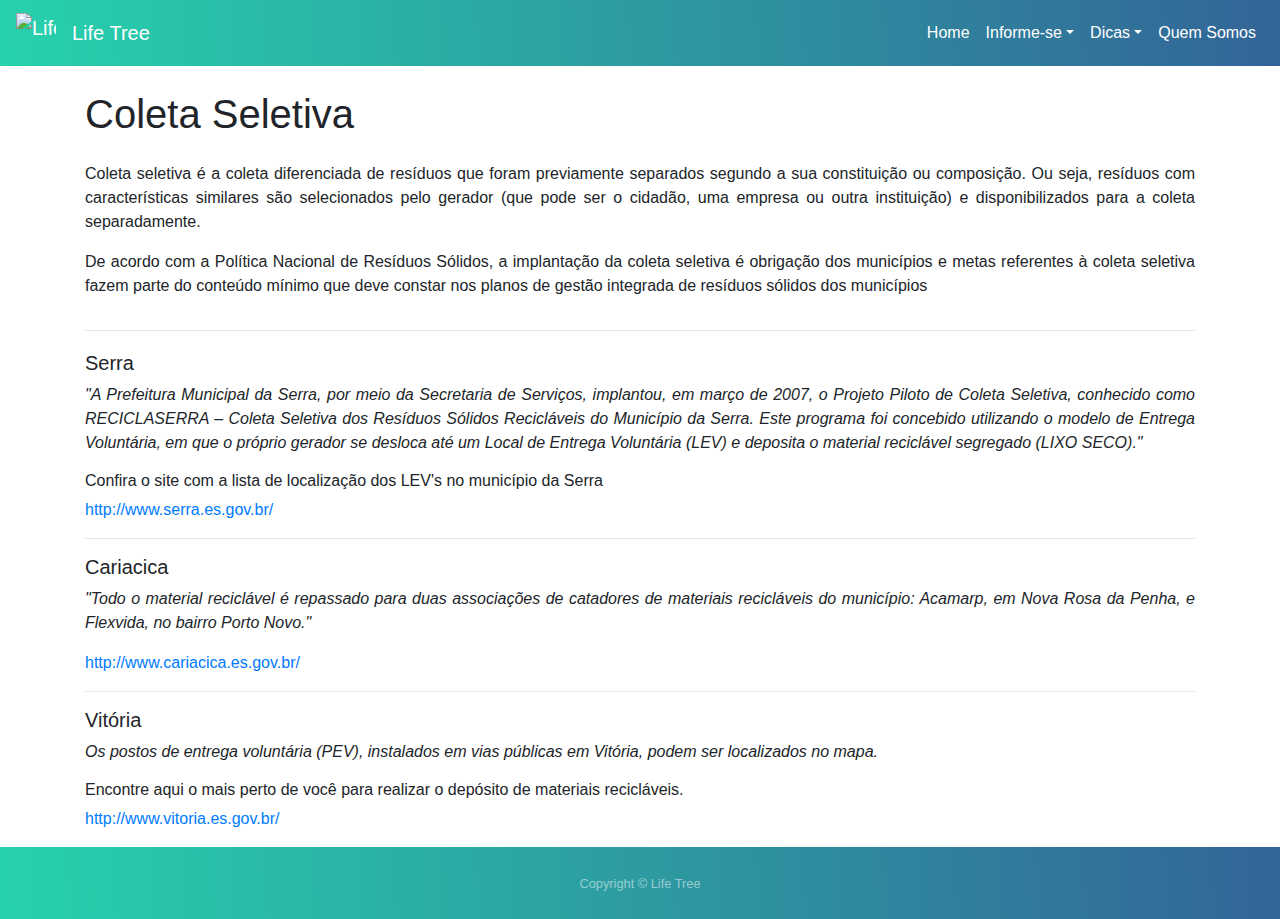
==== pages/coleta.html @ 6f2312be "Primeiros uploads" ====
<!DOCTYPE html>

<html lang="pt">

<head>

    <!-- Meta Tags -->
    <meta charset="utf-8">
    <meta name="viewport" content="width=device-width, initial-scale=1, shrink-to-fit=no">
    <link rel="stylesheet" href="https://cdnjs.cloudflare.com/ajax/libs/font-awesome/4.7.0/css/font-awesome.min.css">

    <title>Life Tree</title>
    <link rel="shortcut icon" href="pic/image/icone.png" width="8">

    <!-- Conexão CSS -->
    <link rel="stylesheet" type="text/css" href="style/css/main_style.css">

    <!-- [OPICIONAL] Conexão JavaScript -->
    <script type="text/javascript" src="style/js/main_script.js"></script>

     
    <!-- Manifest -->
    <link rel="manifest" href="/manifest.json">

    <!-- jQuery, Popper.js, Bootstrap JS -->
    <link rel="stylesheet" href="https://stackpath.bootstrapcdn.com/bootstrap/4.3.1/css/bootstrap.min.css" integrity="sha384-ggOyR0iXCbMQv3Xipma34MD+dH/1fQ784/j6cY/iJTQUOhcWr7x9JvoRxT2MZw1T" crossorigin="anonymous">
    <script src="https://code.jquery.com/jquery-3.3.1.slim.min.js" integrity="sha384-q8i/X+965DzO0rT7abK41JStQIAqVgRVzpbzo5smXKp4YfRvH+8abtTE1Pi6jizo" crossorigin="anonymous"></script>
    <script src="https://cdnjs.cloudflare.com/ajax/libs/popper.js/1.14.7/umd/popper.min.js" integrity="sha384-UO2eT0CpHqdSJQ6hJty5KVphtPhzWj9WO1clHTMGa3JDZwrnQq4sF86dIHNDz0W1" crossorigin="anonymous"></script>
    <script src="https://stackpath.bootstrapcdn.com/bootstrap/4.3.1/js/bootstrap.min.js" integrity="sha384-JjSmVgyd0p3pXB1rRibZUAYoIIy6OrQ6VrjIEaFf/nJGzIxFDsf4x0xIM+B07jRM" crossorigin="anonymous"></script>
    <style>
      /* Códidog de gradiente */
        .teste-background {
            background: linear-gradient(87deg, #27d2ac 00%, #345995 110%) !important;
        }
    </style>

</head>

<body>

        <!-- Barra de Navegação -->
    <nav class="navbar navbar-expand-lg navbar-dark teste-background">
        <a class="navbar-brand" href="main.html"><img src="pic/image/icone.png" width="40" height="40" class="d-inline-block align-top" title="Life Tree" alt="Life Tree"></a>
        <a class="navbar-brand" href="main.html" class="d-inline-block align-top">Life Tree</a>
        <button class="navbar-toggler" type="button" data-toggle="collapse" data-target="#navbarSupportedContent" aria-controls="navbarSupportedContent" aria-expanded="false" aria-label="Toggle navigation">
            <span class="navbar-toggler-icon"></span>
        </button>

        <div class="collapse navbar-collapse" id="navbarSupportedContent">
            <ul class="navbar-nav ml-auto">
                <li class="nav-item active">
                    <a class="nav-link text-white" href="main.html">Home<span class="sr-only">(current)</span></a>
                </li>
                <li class="nav-item dropdown">
                    <a class="nav-link dropdown-toggle text-white" href="#" id="navbarDropdown" role="button" data-toggle="dropdown" aria-haspopup="true" aria-expanded="false">Informe-se</a>
                    <div class="dropdown-menu dropdown-menu-right animate slideIn" aria-labelledby="navbarDropdown">
                        <a class="dropdown-item" href="flora.html">Flora</a>
                        <a class="dropdown-item" href="ong.html">ONG's Parcerias</a>
                        <a class="dropdown-item" href="coleta.html">Reciclagem</a>
                    </div>
                </li>
                <li class="nav-item dropdown">
                    <a class="nav-link dropdown-toggle text-white" href="#" id="navbarDropdown" role="button" data-toggle="dropdown" aria-haspopup="true" aria-expanded="false">Dicas</a>
                    <div class="dropdown-menu dropdown-menu-right animate slideIn" aria-labelledby="navbarDropdown">
                        <a class="dropdown-item" href="curiosidades.html">Curiosidades</a>
                        <a class="dropdown-item" href="dicas.html">Recicle em Casa</a>
                    </div>
                </li>
                <li class="nav-item">
                    <a class="nav-link text-white" href="aboutus.html">Quem Somos</a>
                </li>
            </ul>
        </div>
    </nav>
    <!-- END Barra de Navegação -->

    <!-- Conteúdo -->

    <!-- Alterado -->
    <div class="col-xl-12 col-lg-12 mt-9">

        <div class="container"> <!-- Redução de vários container para um único container-->
          <!-- Adiconado as clases font-weight-light pt-4 pb-3 no H1 -->
            <h1 class="font-weight-light pt-4 pb-3">Coleta Seletiva</h1>
            <!-- Adicao da classe text-justify -->
            <p class="text-justify">Coleta seletiva é a coleta diferenciada de resíduos que foram previamente separados segundo a sua constituição ou composição. 
              Ou seja, resíduos com características similares são selecionados pelo gerador (que pode ser o cidadão, uma empresa ou outra instituição) 
              e disponibilizados para a coleta separadamente.
            </p>
            <!-- Adicao da classe text-justify e pb-3 para adicionar espacamento a baixo -->
            <p class="text-justify pb-3">De acordo com a Política Nacional de Resíduos Sólidos, a implantação da coleta seletiva é obrigação dos municípios e metas referentes
            à coleta seletiva fazem parte do conteúdo mínimo que deve constar nos planos de gestão integrada de resíduos sólidos dos municípios</p>

          <hr>

          <h5 class="pt-1">Serra</h5>
          <!-- Adicao da classe text-justify -->
          <P class=" text-justify font-italic">"A Prefeitura Municipal da Serra, por meio da Secretaria de Serviços,
             implantou, em março de 2007, o Projeto Piloto de Coleta Seletiva, conhecido como 
             RECICLASERRA – Coleta Seletiva dos Resíduos Sólidos Recicláveis do Município da Serra. 
             Este programa foi concebido utilizando o modelo de Entrega Voluntária, em que o próprio 
             gerador se desloca até um Local de Entrega Voluntária (LEV) e deposita o material reciclável segregado (LIXO SECO)."</P>

          <h6 class="">Confira o site com a lista de localização dos LEV's no município da Serra</h6>
          <p><a href="http://www.serra.es.gov.br/site/pagina/coleta-seletiva">http://www.serra.es.gov.br/</a></P>

          <hr>

          <h5>Cariacica</h5>
          <!-- Adicao da classe text-justify -->
          <P class="font-italic text-justify">"Todo o material reciclável é repassado para duas associações de catadores de materiais recicláveis do município: Acamarp, 
            em Nova Rosa da Penha, e Flexvida, no bairro Porto Novo."</P>

          <p><a href="http://www.cariacica.es.gov.br/wp-content/uploads//2018/05/Coleta-Cariacica.pdf">http://www.cariacica.es.gov.br/</a></P>

          <hr>

          <h5>Vitória</h5>
          <P class="font-italic text-justify">Os postos de entrega voluntária (PEV), instalados em vias públicas em Vitória, podem ser localizados no mapa. </P>
          <h6>Encontre aqui o mais perto de você para realizar o depósito de materiais recicláveis.</h6>

          <p><a href="http://www.vitoria.es.gov.br/cidade/coleta_seletiva"target="_blank">http://www.vitoria.es.gov.br/</a></P>
        </div>
    </div>

    <!-- END Conteúdo -->
        <!-- Rodapé -->
  <div>
    <footer id="sticky-footer" class="py-4 bg-dark text-white-50 teste-background">
      <div class="container text-center">
        <small>Copyright &copy; Life Tree</small>
      </div>
    </footer>
  </div>
    <!-- END Rodapé -->
</body>

</html>
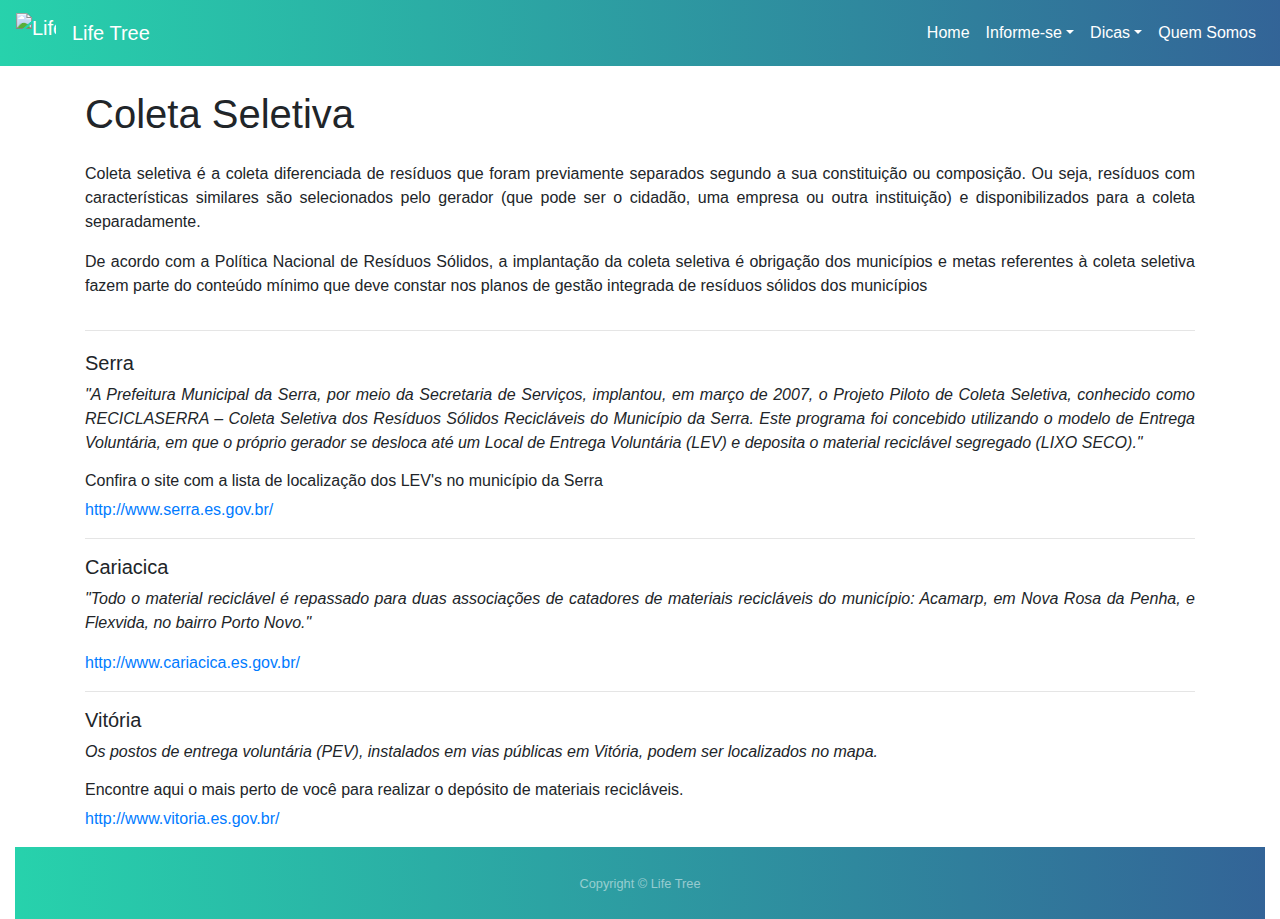
==== commit e6073faa: "Finalização do PWA" ====
--- a/pages/coleta.html
+++ b/pages/coleta.html
@@ -3,45 +3,40 @@
 <html lang="pt">
 
 <head>
-
     <!-- Meta Tags -->
     <meta charset="utf-8">
     <meta name="viewport" content="width=device-width, initial-scale=1, shrink-to-fit=no">
     <link rel="stylesheet" href="https://cdnjs.cloudflare.com/ajax/libs/font-awesome/4.7.0/css/font-awesome.min.css">
 
     <title>Life Tree</title>
-    <link rel="shortcut icon" href="pic/image/icone.png" width="8">
+    <link rel="shortcut icon" href="/lifetree/src/pic/image/icon.png" width="8">
 
     <!-- Conexão CSS -->
-    <link rel="stylesheet" type="text/css" href="style/css/main_style.css">
+    <link rel="stylesheet" type="text/css" href="/lifetree/src/css/main_style.css">
+    <link rel="stylesheet" type="text/css" href="/lifetree/src/css/main_style2.css">
 
-    <!-- [OPICIONAL] Conexão JavaScript -->
-    <script type="text/javascript" src="style/js/main_script.js"></script>
+    <!-- Manifest -->
+    <link rel="manifest" href="/lifetree/manifest.json">
+    <meta name="theme-color" content="#27d2ac">
 
-     
-    <!-- Manifest -->
-    <link rel="manifest" href="/manifest.json">
+    <!-- ADD IOS SUPPORT -->
 
-    <!-- jQuery, Popper.js, Bootstrap JS -->
     <link rel="stylesheet" href="https://stackpath.bootstrapcdn.com/bootstrap/4.3.1/css/bootstrap.min.css" integrity="sha384-ggOyR0iXCbMQv3Xipma34MD+dH/1fQ784/j6cY/iJTQUOhcWr7x9JvoRxT2MZw1T" crossorigin="anonymous">
-    <script src="https://code.jquery.com/jquery-3.3.1.slim.min.js" integrity="sha384-q8i/X+965DzO0rT7abK41JStQIAqVgRVzpbzo5smXKp4YfRvH+8abtTE1Pi6jizo" crossorigin="anonymous"></script>
-    <script src="https://cdnjs.cloudflare.com/ajax/libs/popper.js/1.14.7/umd/popper.min.js" integrity="sha384-UO2eT0CpHqdSJQ6hJty5KVphtPhzWj9WO1clHTMGa3JDZwrnQq4sF86dIHNDz0W1" crossorigin="anonymous"></script>
-    <script src="https://stackpath.bootstrapcdn.com/bootstrap/4.3.1/js/bootstrap.min.js" integrity="sha384-JjSmVgyd0p3pXB1rRibZUAYoIIy6OrQ6VrjIEaFf/nJGzIxFDsf4x0xIM+B07jRM" crossorigin="anonymous"></script>
-    <style>
-      /* Códidog de gradiente */
+
+    <!-- [OPCIONAL] Style -->
+    <style type="text/css">
         .teste-background {
             background: linear-gradient(87deg, #27d2ac 00%, #345995 110%) !important;
         }
     </style>
-
 </head>
 
 <body>
 
-        <!-- Barra de Navegação -->
+    <!-- Barra de Navegação -->
     <nav class="navbar navbar-expand-lg navbar-dark teste-background">
-        <a class="navbar-brand" href="main.html"><img src="pic/image/icone.png" width="40" height="40" class="d-inline-block align-top" title="Life Tree" alt="Life Tree"></a>
-        <a class="navbar-brand" href="main.html" class="d-inline-block align-top">Life Tree</a>
+            <a class="navbar-brand" href="/lifetree/index.html"><img src="/lifetree/src/pics/image/icone.png" width="40" height="40" class="d-inline-block align-top" title="Life Tree" alt="Life Tree"></a>
+        <a class="navbar-brand" href="/lifetree/index.html" class="d-inline-block align-top">Life Tree</a>
         <button class="navbar-toggler" type="button" data-toggle="collapse" data-target="#navbarSupportedContent" aria-controls="navbarSupportedContent" aria-expanded="false" aria-label="Toggle navigation">
             <span class="navbar-toggler-icon"></span>
         </button>
@@ -49,7 +44,7 @@
         <div class="collapse navbar-collapse" id="navbarSupportedContent">
             <ul class="navbar-nav ml-auto">
                 <li class="nav-item active">
-                    <a class="nav-link text-white" href="main.html">Home<span class="sr-only">(current)</span></a>
+                    <a class="nav-link text-white" href="/lifetree/index.html">Home<span class="sr-only">(current)</span></a>
                 </li>
                 <li class="nav-item dropdown">
                     <a class="nav-link dropdown-toggle text-white" href="#" id="navbarDropdown" role="button" data-toggle="dropdown" aria-haspopup="true" aria-expanded="false">Informe-se</a>
@@ -79,60 +74,58 @@
     <!-- Alterado -->
     <div class="col-xl-12 col-lg-12 mt-9">
 
-        <div class="container"> <!-- Redução de vários container para um único container-->
-          <!-- Adiconado as clases font-weight-light pt-4 pb-3 no H1 -->
+        <div class="container">
+            <!-- Redução de vários container para um único container-->
+            <!-- Adiconado as clases font-weight-light pt-4 pb-3 no H1 -->
             <h1 class="font-weight-light pt-4 pb-3">Coleta Seletiva</h1>
             <!-- Adicao da classe text-justify -->
-            <p class="text-justify">Coleta seletiva é a coleta diferenciada de resíduos que foram previamente separados segundo a sua constituição ou composição. 
-              Ou seja, resíduos com características similares são selecionados pelo gerador (que pode ser o cidadão, uma empresa ou outra instituição) 
-              e disponibilizados para a coleta separadamente.
+            <p class="text-justify">Coleta seletiva é a coleta diferenciada de resíduos que foram previamente separados segundo a sua constituição ou composição. Ou seja, resíduos com características similares são selecionados pelo gerador (que pode ser o cidadão, uma empresa ou outra instituição) e disponibilizados para a coleta separadamente.
             </p>
             <!-- Adicao da classe text-justify e pb-3 para adicionar espacamento a baixo -->
-            <p class="text-justify pb-3">De acordo com a Política Nacional de Resíduos Sólidos, a implantação da coleta seletiva é obrigação dos municípios e metas referentes
-            à coleta seletiva fazem parte do conteúdo mínimo que deve constar nos planos de gestão integrada de resíduos sólidos dos municípios</p>
+            <p class="text-justify pb-3">De acordo com a Política Nacional de Resíduos Sólidos, a implantação da coleta seletiva é obrigação dos municípios e metas referentes à coleta seletiva fazem parte do conteúdo mínimo que deve constar nos planos de gestão integrada de resíduos sólidos dos municípios</p>
 
-          <hr>
+            <hr>
 
-          <h5 class="pt-1">Serra</h5>
-          <!-- Adicao da classe text-justify -->
-          <P class=" text-justify font-italic">"A Prefeitura Municipal da Serra, por meio da Secretaria de Serviços,
-             implantou, em março de 2007, o Projeto Piloto de Coleta Seletiva, conhecido como 
-             RECICLASERRA – Coleta Seletiva dos Resíduos Sólidos Recicláveis do Município da Serra. 
-             Este programa foi concebido utilizando o modelo de Entrega Voluntária, em que o próprio 
-             gerador se desloca até um Local de Entrega Voluntária (LEV) e deposita o material reciclável segregado (LIXO SECO)."</P>
+            <h5 class="pt-1">Serra</h5>
+            <!-- Adicao da classe text-justify -->
+            <P class=" text-justify font-italic">"A Prefeitura Municipal da Serra, por meio da Secretaria de Serviços, implantou, em março de 2007, o Projeto Piloto de Coleta Seletiva, conhecido como RECICLASERRA – Coleta Seletiva dos Resíduos Sólidos Recicláveis do Município da Serra. Este programa foi concebido utilizando o modelo de Entrega Voluntária, em que o próprio gerador se desloca até um Local de Entrega Voluntária (LEV) e deposita o material reciclável segregado (LIXO SECO)."</P>
 
-          <h6 class="">Confira o site com a lista de localização dos LEV's no município da Serra</h6>
-          <p><a href="http://www.serra.es.gov.br/site/pagina/coleta-seletiva">http://www.serra.es.gov.br/</a></P>
+            <h6 class="">Confira o site com a lista de localização dos LEV's no município da Serra</h6>
+            <p><a href="http://www.serra.es.gov.br/site/pagina/coleta-seletiva">http://www.serra.es.gov.br/</a></p>
 
-          <hr>
+            <hr>
 
-          <h5>Cariacica</h5>
-          <!-- Adicao da classe text-justify -->
-          <P class="font-italic text-justify">"Todo o material reciclável é repassado para duas associações de catadores de materiais recicláveis do município: Acamarp, 
-            em Nova Rosa da Penha, e Flexvida, no bairro Porto Novo."</P>
+            <h5>Cariacica</h5>
+            <!-- Adicao da classe text-justify -->
+            <P class="font-italic text-justify">"Todo o material reciclável é repassado para duas associações de catadores de materiais recicláveis do município: Acamarp, em Nova Rosa da Penha, e Flexvida, no bairro Porto Novo."</P>
 
-          <p><a href="http://www.cariacica.es.gov.br/wp-content/uploads//2018/05/Coleta-Cariacica.pdf">http://www.cariacica.es.gov.br/</a></P>
+            <p><a href="http://www.cariacica.es.gov.br/wp-content/uploads//2018/05/Coleta-Cariacica.pdf">http://www.cariacica.es.gov.br/</a></P>
 
-          <hr>
+            <hr>
 
-          <h5>Vitória</h5>
-          <P class="font-italic text-justify">Os postos de entrega voluntária (PEV), instalados em vias públicas em Vitória, podem ser localizados no mapa. </P>
-          <h6>Encontre aqui o mais perto de você para realizar o depósito de materiais recicláveis.</h6>
+            <h5>Vitória</h5>
+            <P class="font-italic text-justify">Os postos de entrega voluntária (PEV), instalados em vias públicas em Vitória, podem ser localizados no mapa. </P>
+            <h6>Encontre aqui o mais perto de você para realizar o depósito de materiais recicláveis.</h6>
 
-          <p><a href="http://www.vitoria.es.gov.br/cidade/coleta_seletiva"target="_blank">http://www.vitoria.es.gov.br/</a></P>
+            <p><a href="http://www.vitoria.es.gov.br/cidade/coleta_seletiva" target="_blank">http://www.vitoria.es.gov.br/</a></p>
         </div>
-    </div>
 
-    <!-- END Conteúdo -->
+        <!-- END Conteúdo -->
         <!-- Rodapé -->
-  <div>
-    <footer id="sticky-footer" class="py-4 bg-dark text-white-50 teste-background">
-      <div class="container text-center">
-        <small>Copyright &copy; Life Tree</small>
-      </div>
-    </footer>
-  </div>
-    <!-- END Rodapé -->
-</body>
+        <div>
+            <footer id="sticky-footer" class="py-4 bg-dark text-white-50 teste-background">
+                <div class="container text-center">
+                    <small>Copyright &copy; Life Tree</small>
+                </div>
+            </footer>
+        </div>
+        <!-- END Rodapé -->
+
+        <script src="/lifetree/src/js/app.js"></script>
+        <script type="text/javascript" src="/lifetree/src/js/main_script.js"></script>
+        <script src="https://code.jquery.com/jquery-3.3.1.slim.min.js" integrity="sha384-q8i/X+965DzO0rT7abK41JStQIAqVgRVzpbzo5smXKp4YfRvH+8abtTE1Pi6jizo" crossorigin="anonymous"></script>
+        <script src="https://cdnjs.cloudflare.com/ajax/libs/popper.js/1.14.7/umd/popper.min.js" integrity="sha384-UO2eT0CpHqdSJQ6hJty5KVphtPhzWj9WO1clHTMGa3JDZwrnQq4sF86dIHNDz0W1" crossorigin="anonymous"></script>
+        <script src="https://stackpath.bootstrapcdn.com/bootstrap/4.3.1/js/bootstrap.min.js" integrity="sha384-JjSmVgyd0p3pXB1rRibZUAYoIIy6OrQ6VrjIEaFf/nJGzIxFDsf4x0xIM+B07jRM" crossorigin="anonymous"></script>
+  </body>
 
 </html>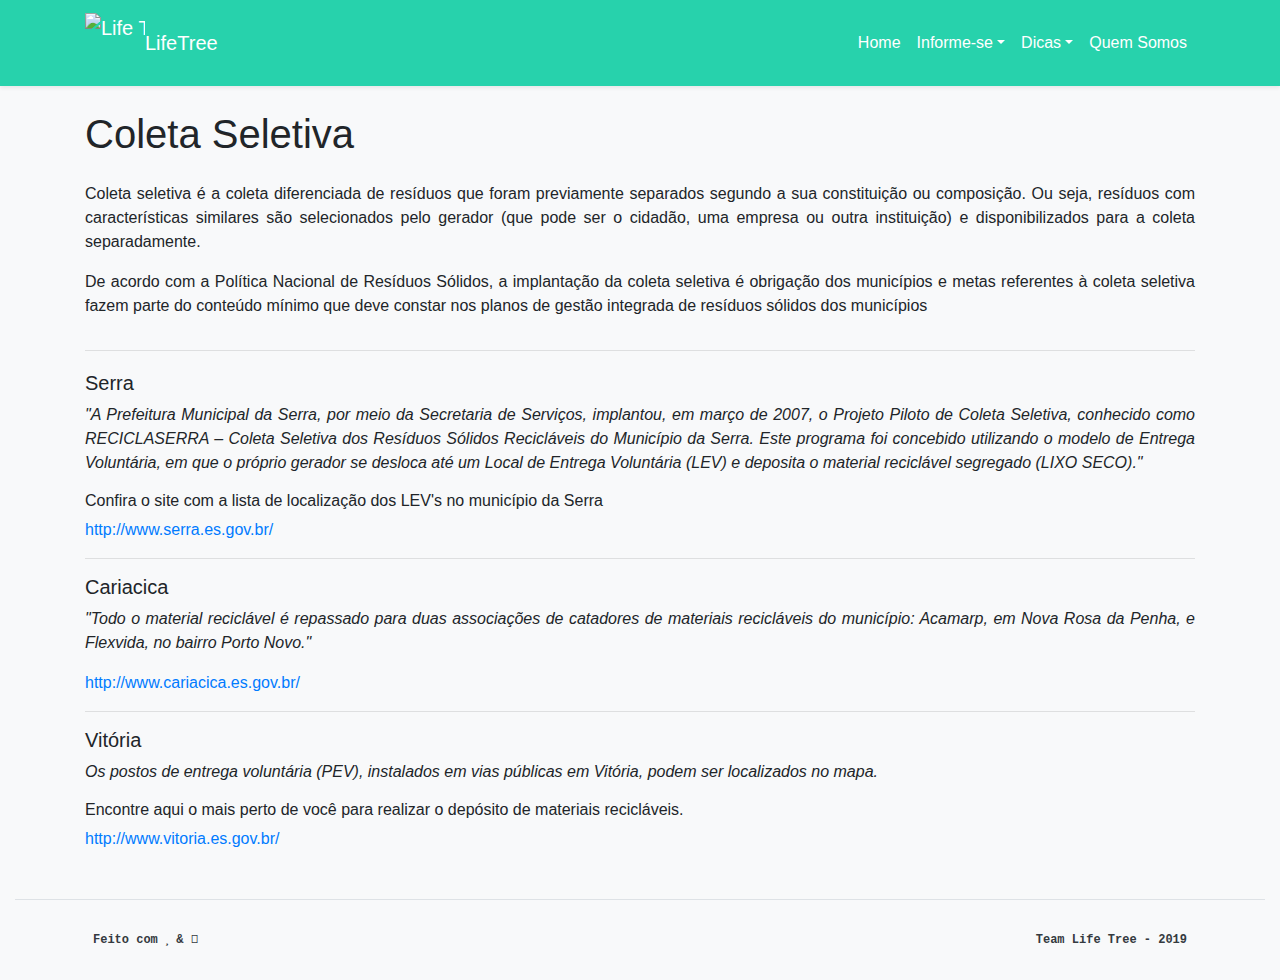
==== commit 453e4205: "Salva esse carai" ====
--- a/pages/coleta.html
+++ b/pages/coleta.html
@@ -9,7 +9,10 @@
     <link rel="stylesheet" href="https://cdnjs.cloudflare.com/ajax/libs/font-awesome/4.7.0/css/font-awesome.min.css">
 
     <title>Life Tree</title>
-    <link rel="shortcut icon" href="/lifetree/src/pic/image/icon.png" width="8">
+    <link rel="shortcut icon" href="/lifetree/src/pics/image/icone.png" width="8">
+
+    <!-- Google Fonts - Kalam -->
+    <link href="https://fonts.googleapis.com/css?family=Kalam&display=swap" rel="stylesheet">
 
     <!-- Conexão CSS -->
     <link rel="stylesheet" type="text/css" href="/lifetree/src/css/main_style.css">
@@ -26,52 +29,56 @@
     <!-- [OPCIONAL] Style -->
     <style type="text/css">
         .teste-background {
-            background: linear-gradient(87deg, #27d2ac 00%, #345995 110%) !important;
+            /* background: linear-gradient(87deg, #27d2ac 00%, #345995 110%) !important; */
+            background-color: #27d2ac;
         }
     </style>
 </head>
 
-<body>
+<body class="bg-light">
 
     <!-- Barra de Navegação -->
-    <nav class="navbar navbar-expand-lg navbar-dark teste-background">
-            <a class="navbar-brand" href="/lifetree/index.html"><img src="/lifetree/src/pics/image/icone.png" width="40" height="40" class="d-inline-block align-top" title="Life Tree" alt="Life Tree"></a>
-        <a class="navbar-brand" href="/lifetree/index.html" class="d-inline-block align-top">Life Tree</a>
-        <button class="navbar-toggler" type="button" data-toggle="collapse" data-target="#navbarSupportedContent" aria-controls="navbarSupportedContent" aria-expanded="false" aria-label="Toggle navigation">
-            <span class="navbar-toggler-icon"></span>
-        </button>
+    <nav class="navbar navbar-expand-lg navbar-dark teste-background shadow-sm">
+        <div class="container ">
+            <a class="navbar-brand" href="/lifetree/index.html">
+                <img src="/lifetree/src/pics/image/icone.png" width="60" height="60" class="d-inline-block align-top" title="Life Tree" alt="Life Tree">
+                
+            </a>
+            <a class="navbar-brand ml-n3 font-for-logo" href="#">LifeTree</a>
 
-        <div class="collapse navbar-collapse" id="navbarSupportedContent">
-            <ul class="navbar-nav ml-auto">
-                <li class="nav-item active">
-                    <a class="nav-link text-white" href="/lifetree/index.html">Home<span class="sr-only">(current)</span></a>
-                </li>
-                <li class="nav-item dropdown">
-                    <a class="nav-link dropdown-toggle text-white" href="#" id="navbarDropdown" role="button" data-toggle="dropdown" aria-haspopup="true" aria-expanded="false">Informe-se</a>
-                    <div class="dropdown-menu dropdown-menu-right animate slideIn" aria-labelledby="navbarDropdown">
-                        <a class="dropdown-item" href="flora.html">Flora</a>
-                        <a class="dropdown-item" href="ong.html">ONG's Parcerias</a>
-                        <a class="dropdown-item" href="coleta.html">Reciclagem</a>
-                    </div>
-                </li>
-                <li class="nav-item dropdown">
-                    <a class="nav-link dropdown-toggle text-white" href="#" id="navbarDropdown" role="button" data-toggle="dropdown" aria-haspopup="true" aria-expanded="false">Dicas</a>
-                    <div class="dropdown-menu dropdown-menu-right animate slideIn" aria-labelledby="navbarDropdown">
-                        <a class="dropdown-item" href="curiosidades.html">Curiosidades</a>
-                        <a class="dropdown-item" href="dicas.html">Recicle em Casa</a>
-                    </div>
-                </li>
-                <li class="nav-item">
-                    <a class="nav-link text-white" href="aboutus.html">Quem Somos</a>
-                </li>
-            </ul>
+            <button class="navbar-toggler" type="button" data-toggle="collapse" data-target="#navbarSupportedContent" aria-controls="navbarSupportedContent" aria-expanded="false" aria-label="Toggle navigation">
+                <span class="navbar-toggler-icon"></span>
+            </button>
+
+            <div class="collapse navbar-collapse font-weight-light" id="navbarSupportedContent">
+                <ul class="navbar-nav ml-auto">
+                    <li class="nav-item active">
+                        <a class="nav-link" href="/lifetree/index.html">Home<span class="sr-only">(current)</span></a>
+                    </li>
+                    <li class="nav-item dropdown">
+                        <a class="nav-link dropdown-toggle text-white" href="#" id="navbarDropdown" role="button" data-toggle="dropdown" aria-haspopup="true" aria-expanded="false">Informe-se</a>
+                        <div class="dropdown-menu dropdown-menu-right animate slideIn" aria-labelledby="navbarDropdown">
+                            <a class="dropdown-item" href="flora.html">Flora</a>
+                            <a class="dropdown-item" href="ong.html">ONG's Parcerias</a>
+                            <a class="dropdown-item" href="coleta.html">Reciclagem</a>
+                        </div>
+                    </li>
+                    <li class="nav-item dropdown">
+                        <a class="nav-link dropdown-toggle text-white" href="#" id="navbarDropdown" role="button" data-toggle="dropdown" aria-haspopup="true" aria-expanded="false">Dicas</a>
+                        <div class="dropdown-menu dropdown-menu-right animate slideIn" aria-labelledby="navbarDropdown">
+                            <a class="dropdown-item" href="curiosidades.html">Curiosidades</a>
+                            <a class="dropdown-item" href="dicas.html">Recicle em Casa</a>
+                        </div>
+                    </li>
+                    <li class="nav-item">
+                        <a class="nav-link text-white" href="quemsomos.html">Quem Somos</a>
+                    </li>
+                </ul>
+            </div>
         </div>
     </nav>
     <!-- END Barra de Navegação -->
 
-    <!-- Conteúdo -->
-
-    <!-- Alterado -->
     <div class="col-xl-12 col-lg-12 mt-9">
 
         <div class="container">
@@ -112,20 +119,28 @@
 
         <!-- END Conteúdo -->
         <!-- Rodapé -->
-        <div>
-            <footer id="sticky-footer" class="py-4 bg-dark text-white-50 teste-background">
-                <div class="container text-center">
-                    <small>Copyright &copy; Life Tree</small>
+    <footer id="rodape" class="bg-light text-dark border-top mt-5">
+            <div class="container d-flex" style="height: 80px; font-size: 12px;">
+                <div class="p-2 align-self-center mr-auto font-weight-bold text-monospace ">
+                    <!-- Feito com ódeio e rancor do grupo e dessa faculdade -->
+                    Feito com <i class="fas fa-heart"></i> & <i class="fas fa-coffee"></i>
+                    <br>
                 </div>
-            </footer>
-        </div>
+                <div class="p-2 align-self-center font-weight-bold text-monospace ">
+                    Team Life Tree - 2019 
+                </div>
+            </div>
+        </footer>
+    
         <!-- END Rodapé -->
-
+    
         <script src="/lifetree/src/js/app.js"></script>
         <script type="text/javascript" src="/lifetree/src/js/main_script.js"></script>
         <script src="https://code.jquery.com/jquery-3.3.1.slim.min.js" integrity="sha384-q8i/X+965DzO0rT7abK41JStQIAqVgRVzpbzo5smXKp4YfRvH+8abtTE1Pi6jizo" crossorigin="anonymous"></script>
         <script src="https://cdnjs.cloudflare.com/ajax/libs/popper.js/1.14.7/umd/popper.min.js" integrity="sha384-UO2eT0CpHqdSJQ6hJty5KVphtPhzWj9WO1clHTMGa3JDZwrnQq4sF86dIHNDz0W1" crossorigin="anonymous"></script>
         <script src="https://stackpath.bootstrapcdn.com/bootstrap/4.3.1/js/bootstrap.min.js" integrity="sha384-JjSmVgyd0p3pXB1rRibZUAYoIIy6OrQ6VrjIEaFf/nJGzIxFDsf4x0xIM+B07jRM" crossorigin="anonymous"></script>
+            <!-- Fonte Awesome -->
+            <script src="https://kit.fontawesome.com/72f86890bc.js"></script>
   </body>
 
 </html>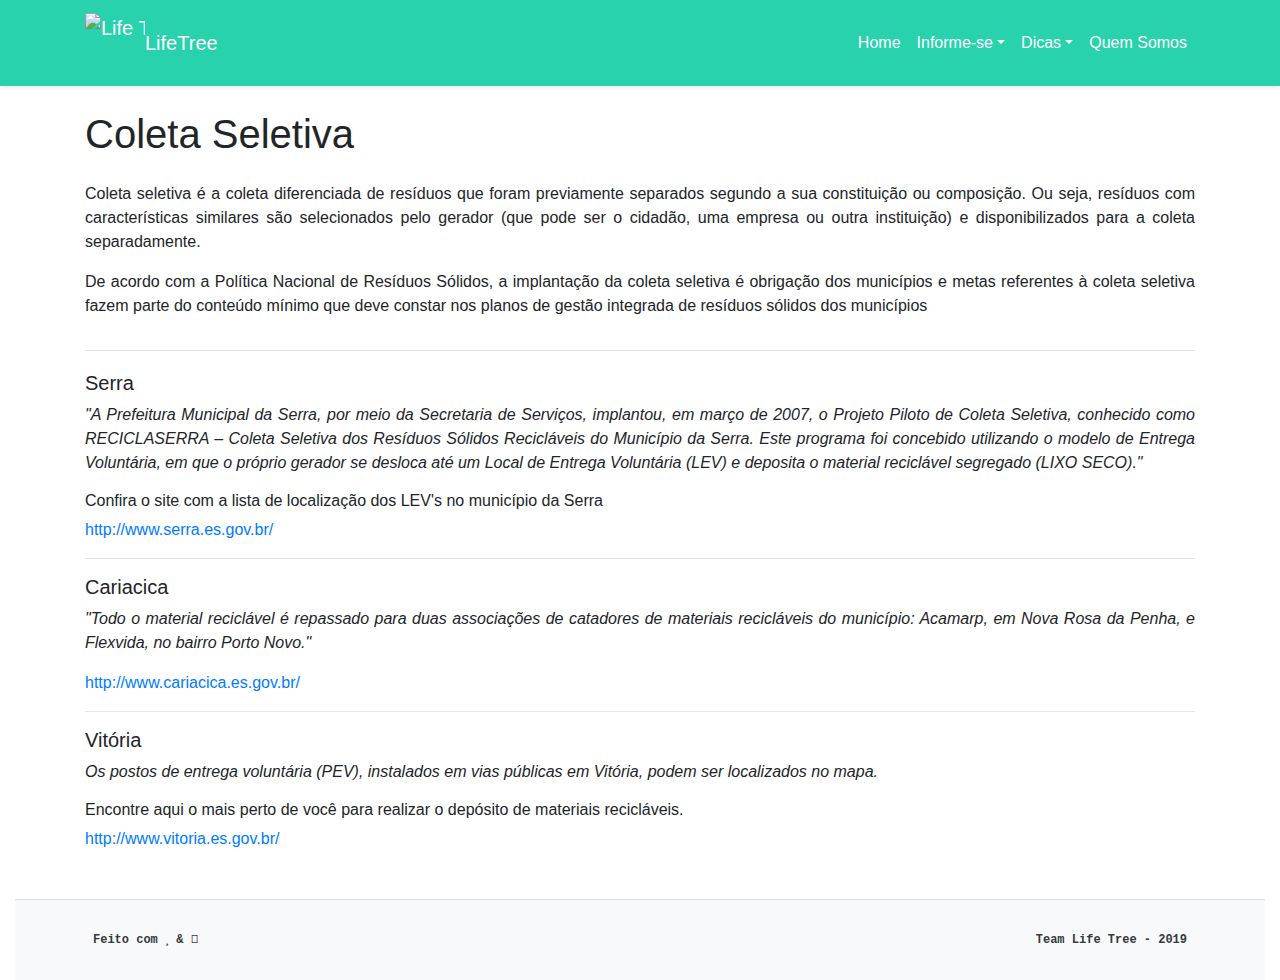
==== commit 44b8c39b: "Atualização do Layout do site" ====
--- a/pages/coleta.html
+++ b/pages/coleta.html
@@ -35,49 +35,49 @@
     </style>
 </head>
 
-<body class="bg-light">
+<body class="">
 
     <!-- Barra de Navegação -->
     <nav class="navbar navbar-expand-lg navbar-dark teste-background shadow-sm">
-        <div class="container ">
-            <a class="navbar-brand" href="/lifetree/index.html">
-                <img src="/lifetree/src/pics/image/icone.png" width="60" height="60" class="d-inline-block align-top" title="Life Tree" alt="Life Tree">
-                
-            </a>
-            <a class="navbar-brand ml-n3 font-for-logo" href="#">LifeTree</a>
-
-            <button class="navbar-toggler" type="button" data-toggle="collapse" data-target="#navbarSupportedContent" aria-controls="navbarSupportedContent" aria-expanded="false" aria-label="Toggle navigation">
-                <span class="navbar-toggler-icon"></span>
-            </button>
-
-            <div class="collapse navbar-collapse font-weight-light" id="navbarSupportedContent">
-                <ul class="navbar-nav ml-auto">
-                    <li class="nav-item active">
-                        <a class="nav-link" href="/lifetree/index.html">Home<span class="sr-only">(current)</span></a>
-                    </li>
-                    <li class="nav-item dropdown">
-                        <a class="nav-link dropdown-toggle text-white" href="#" id="navbarDropdown" role="button" data-toggle="dropdown" aria-haspopup="true" aria-expanded="false">Informe-se</a>
-                        <div class="dropdown-menu dropdown-menu-right animate slideIn" aria-labelledby="navbarDropdown">
-                            <a class="dropdown-item" href="flora.html">Flora</a>
-                            <a class="dropdown-item" href="ong.html">ONG's Parcerias</a>
-                            <a class="dropdown-item" href="coleta.html">Reciclagem</a>
-                        </div>
-                    </li>
-                    <li class="nav-item dropdown">
-                        <a class="nav-link dropdown-toggle text-white" href="#" id="navbarDropdown" role="button" data-toggle="dropdown" aria-haspopup="true" aria-expanded="false">Dicas</a>
-                        <div class="dropdown-menu dropdown-menu-right animate slideIn" aria-labelledby="navbarDropdown">
-                            <a class="dropdown-item" href="curiosidades.html">Curiosidades</a>
-                            <a class="dropdown-item" href="dicas.html">Recicle em Casa</a>
-                        </div>
-                    </li>
-                    <li class="nav-item">
-                        <a class="nav-link text-white" href="quemsomos.html">Quem Somos</a>
-                    </li>
-                </ul>
+            <div class="container ">
+                <a class="navbar-brand" href="/lifetree/index.html">
+                    <img src="/lifetree/src/pics/image/icone.png" width="60" height="60" class="d-inline-block align-top" title="Life Tree" alt="Life Tree">
+                    
+                </a>
+                <a class="navbar-brand ml-n3 font-for-logo" href="#">LifeTree</a>
+    
+                <button class="navbar-toggler" type="button" data-toggle="collapse" data-target="#navbarSupportedContent" aria-controls="navbarSupportedContent" aria-expanded="false" aria-label="Toggle navigation">
+                    <span class="navbar-toggler-icon"></span>
+                </button>
+    
+                <div class="collapse navbar-collapse font-weight-light" id="navbarSupportedContent">
+                    <ul class="navbar-nav ml-auto">
+                        <li class="nav-item active">
+                            <a class="nav-link" href="/lifetree/index.html">Home<span class="sr-only">(current)</span></a>
+                        </li>
+                        <li class="nav-item dropdown">
+                            <a class="nav-link dropdown-toggle text-white" href="#" id="navbarDropdown" role="button" data-toggle="dropdown" aria-haspopup="true" aria-expanded="false">Informe-se</a>
+                            <div class="dropdown-menu dropdown-menu-right animate slideIn" aria-labelledby="navbarDropdown">
+                                <a class="dropdown-item" href="flora.html">Flora</a>
+                                <a class="dropdown-item" href="ong.html">ONG's Parcerias</a>
+                                <a class="dropdown-item" href="coleta.html">Reciclagem</a>
+                            </div>
+                        </li>
+                        <li class="nav-item dropdown">
+                            <a class="nav-link dropdown-toggle text-white" href="#" id="navbarDropdown" role="button" data-toggle="dropdown" aria-haspopup="true" aria-expanded="false">Dicas</a>
+                            <div class="dropdown-menu dropdown-menu-right animate slideIn" aria-labelledby="navbarDropdown">
+                                <a class="dropdown-item" href="curiosidades.html">Curiosidades</a>
+                                <a class="dropdown-item" href="dicas.html">Recicle em Casa</a>
+                            </div>
+                        </li>
+                        <li class="nav-item">
+                            <a class="nav-link text-white" href="quemsomos.html">Quem Somos</a>
+                        </li>
+                    </ul>
+                </div>
             </div>
-        </div>
-    </nav>
-    <!-- END Barra de Navegação -->
+        </nav>
+        <!-- END Barra de Navegação -->
 
     <div class="col-xl-12 col-lg-12 mt-9">
 
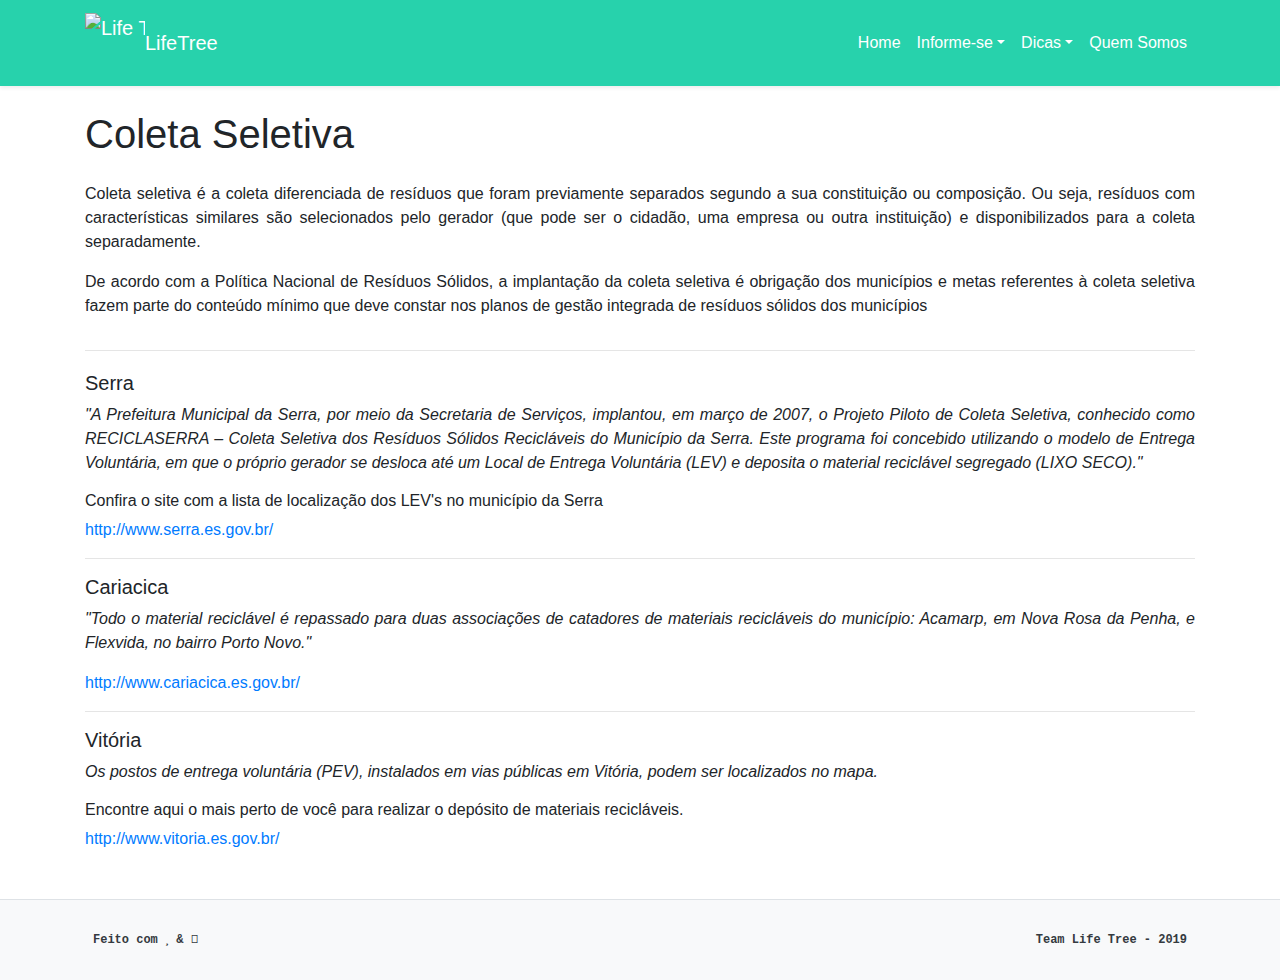
==== commit a045c942: "AAAAAAAAAAAAAAAAAAAAA" ====
--- a/pages/coleta.html
+++ b/pages/coleta.html
@@ -116,13 +116,13 @@
 
             <p><a href="http://www.vitoria.es.gov.br/cidade/coleta_seletiva" target="_blank">http://www.vitoria.es.gov.br/</a></p>
         </div>
+    </div>
 
         <!-- END Conteúdo -->
         <!-- Rodapé -->
     <footer id="rodape" class="bg-light text-dark border-top mt-5">
             <div class="container d-flex" style="height: 80px; font-size: 12px;">
                 <div class="p-2 align-self-center mr-auto font-weight-bold text-monospace ">
-                    <!-- Feito com ódeio e rancor do grupo e dessa faculdade -->
                     Feito com <i class="fas fa-heart"></i> & <i class="fas fa-coffee"></i>
                     <br>
                 </div>
